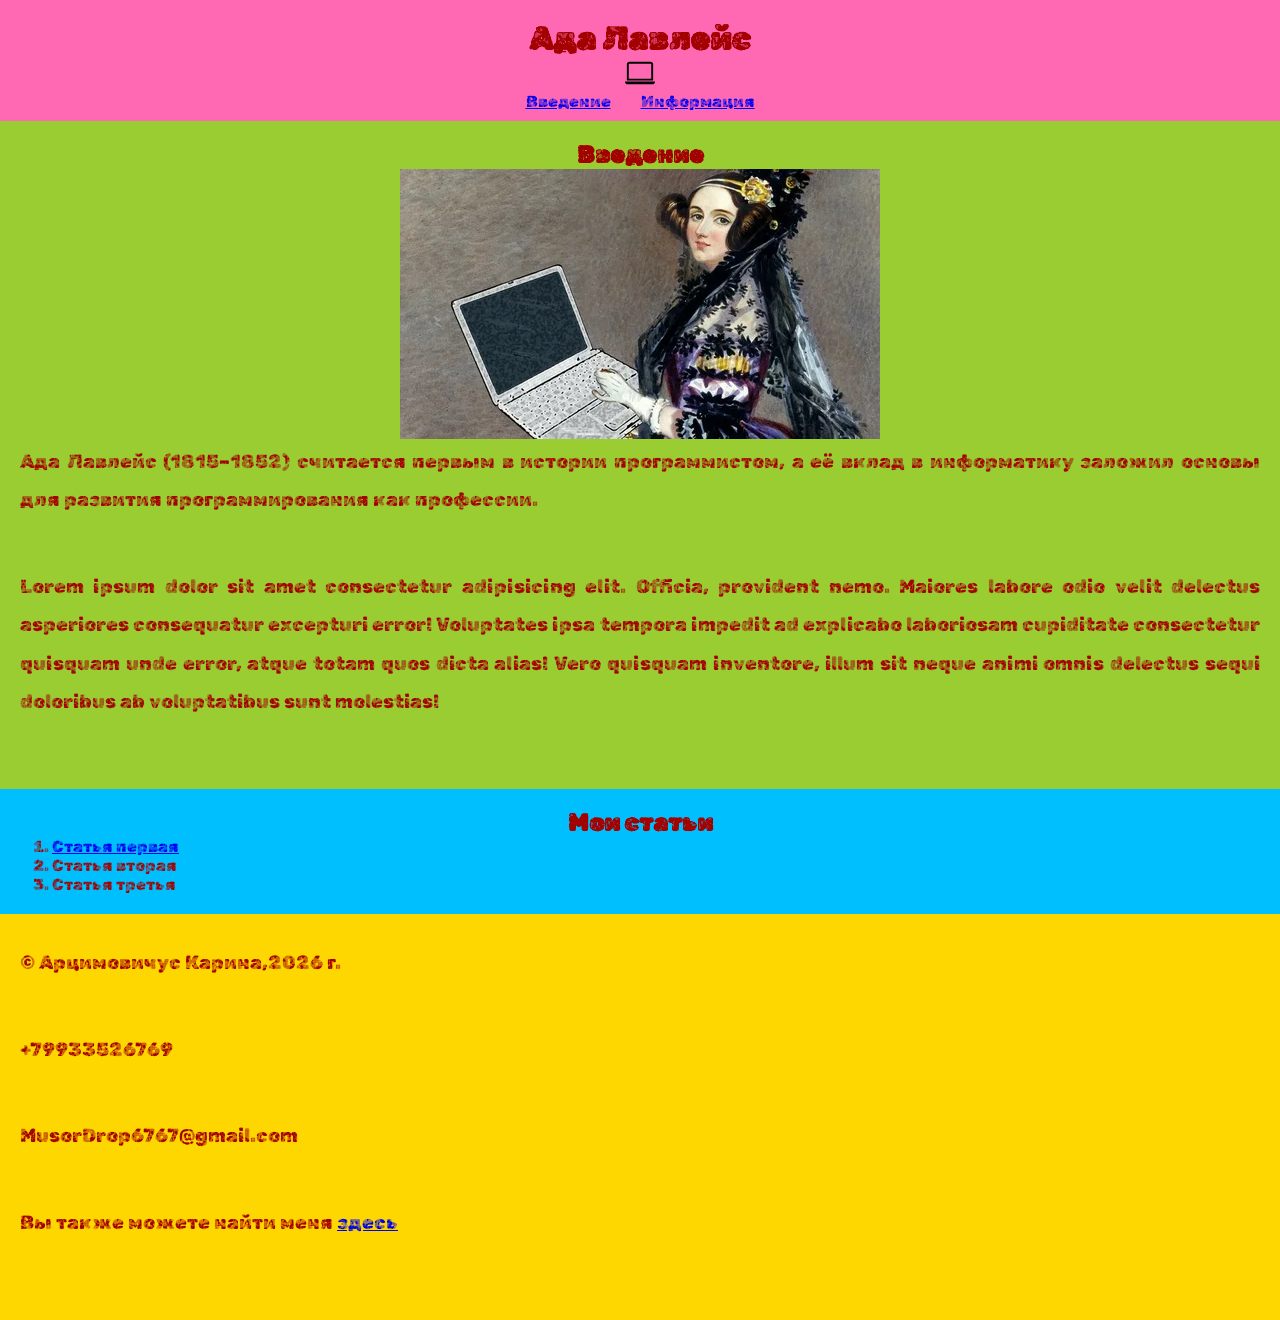
==== project2/index.html @ 1aae0730 "Add files via upload" ====
<!DOCTYPE html>
<html lang="ru">
<head>
    <meta charset="UTF-8">
    <meta name="viewport" content="width=device-width, initial-scale=1.0">
    <title>Ада Лавлейс</title>

<link rel="preconnect" href="https://fonts.googleapis.com">
<link rel="preconnect" href="https://fonts.gstatic.com" crossorigin>
<link href="https://fonts.googleapis.com/css2?family=Rubik+Maps&display=swap" rel="stylesheet">

    <link rel="stylesheet" href="css/style.css">

</head>
<body>
    <header>
        <h1>Ада Лавлейс</h1>
        <img width="30px" src="img/laptop.svg" alt="фотопк">
    <nav>
        <ul>
            <li><a href="#about">Введение</a>
            </li>
            <li><a href="#articles">Информация</a>

            </li>
        </ul>
    </nav>
    <main>
    </header>
   
        <section id="about">
            <h2> Введение</h2>
            <a download href="article1.html" href="article1.html">
                <img src="image/228.webp" alt="66">

           </a>

            <p>Ада Лавлейс (1815–1852) считается первым в истории программистом, а её вклад в информатику заложил основы для развития программирования как профессии.

            </p>
            <p>Lorem ipsum dolor sit amet consectetur adipisicing elit. Officia, provident nemo. Maiores labore odio velit delectus asperiores consequatur excepturi error! Voluptates ipsa tempora impedit ad explicabo laboriosam cupiditate consectetur quisquam unde error, atque totam quos dicta alias! Vero quisquam inventore, illum sit neque animi omnis delectus sequi doloribus ab voluptatibus sunt molestias!</p>

        </section>
        <section id="articles">
            <h2>Мои статьи</h2>
            <ol>
                <li>
                    <a href="article1.html">Статья первая</a>
                </li>
                <li>Статья вторая</li>
                <li>Статья третья</li>
            </ol>
        </section>
    </main>
    <footer>
        <p>&copy; Арцимовичус Карина,2026 г.</p>
        <p>+79933526769</p>
        <p>MusorDrop6767@gmail.com</p>
        <p>Вы также можете найти меня 
            <a target="_blank" href="https://midis.ru/">здесь</a></p>
    </footer>


</body>
</html>
---- project2/css/style.css ----
*{
    margin: 0;
    padding: 0;
}
 
html {
    font-size: 1em;
    font-family: "Rubik Maps", system-ui;
    color: rgb(163, 0, 0);
}
header {
    background-color: rgb(255, 105, 180);
    text-align: center;
    padding-top: 20px;
    padding-bottom: 10px;
    color: rgb(163, 0, 0);
}
footer {
    background-color: rgb(255, 215, 0);
    padding: 30px 20px;
    color: rgb(163, 0, 0);
}
#about {
    background-color: rgb(154, 205, 50);
    padding: 20px;
    text-align: center;
    color: rgb(163, 0, 0);
}
#articles{
    background-color: rgb(0, 191, 255);
    padding: 20px;
    color: rgb(163, 0, 0);
}
p {
    text-align: justify;
    font-size: 1.2rem;
    line-height: 2.4rem;
    margin-bottom: 3rem;
}
h2 {
    text-align: center;
    font-size: 1.5rem;
}

ol {
    padding-left: 2rem;
}
nav ul {
    list-style: none;
    display: flex;
    gap: 30px;
    justify-content: center;
}
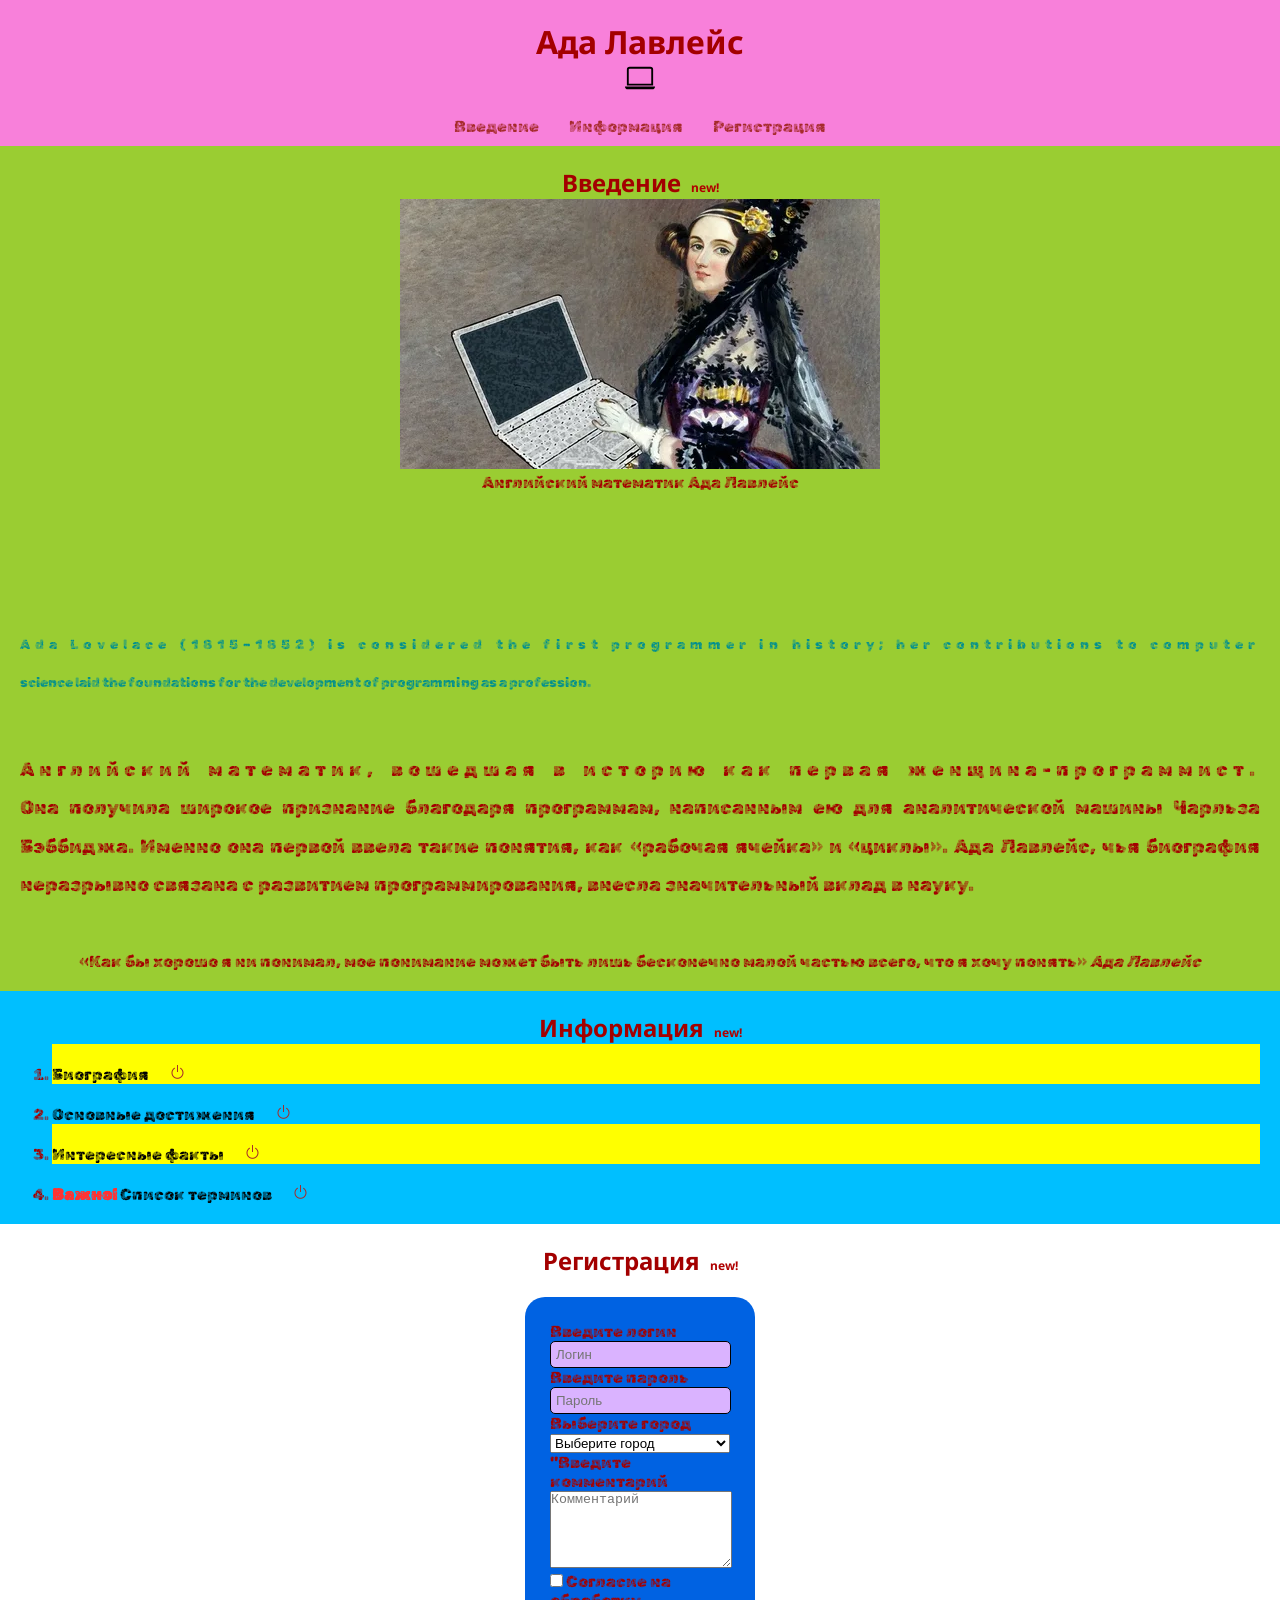
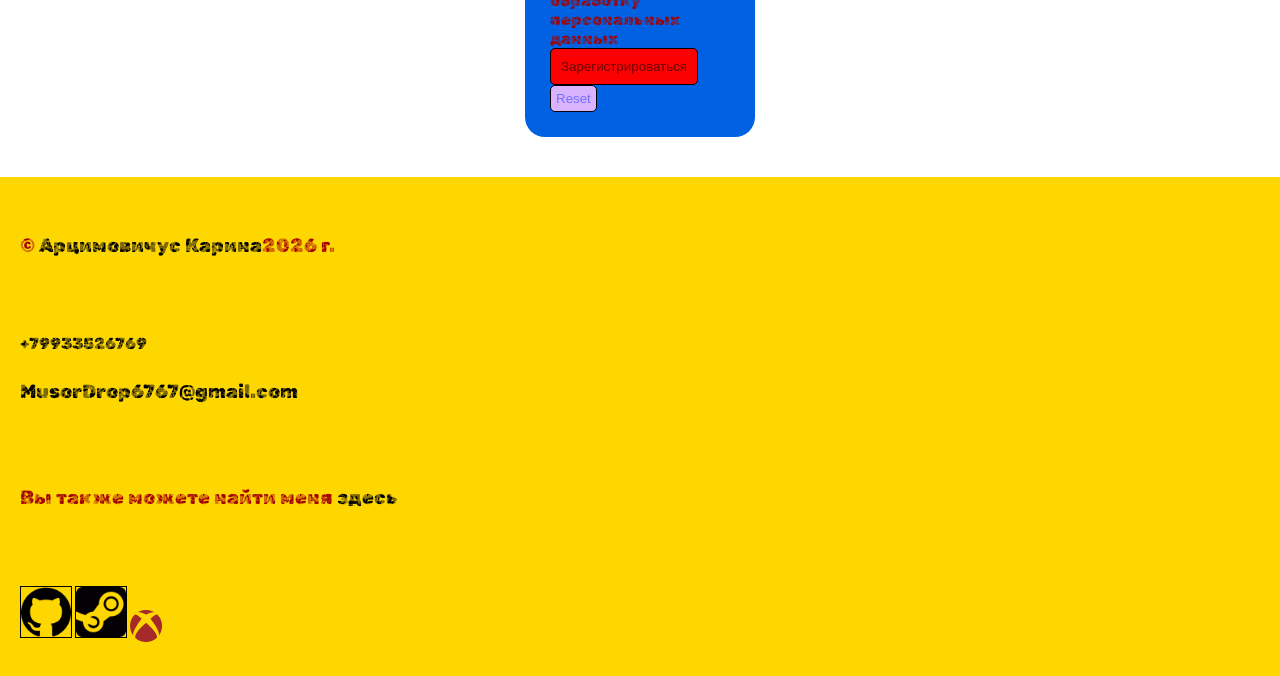
==== commit 96d70035: "Add files via upload" ====
--- a/project2/index.html
+++ b/project2/index.html
@@ -3,62 +3,156 @@
 <head>
     <meta charset="UTF-8">
     <meta name="viewport" content="width=device-width, initial-scale=1.0">
+    <meta name="keywords" content="Ада Лавлейс,статья о деятеле">
+    <meta name="description" content="Биография ученой Ады Лавлейс,ее достижения в науке.Интересные факты о ней.Список ею введенных терминов.">
+    <link rel="icon" type="image/ico" sizes="32x32" href="favicon.ico">
+
+<meta property="og:title" content="Главная страница">
+<meta property="og:site_name" content="Ада Лавлейс">
+<meta property="og:url" content="https://kiro9933.github.io/projec1/">
+<meta property="og:description" content="Биография ученой Ады Лавлейс,ее достижения в науке.Интересные факты о ней.Список ею введенных терминов.">
+
+<meta property="og:image" content="https://kiro9933.github.io/projec1//image/555.png">
+
+
+<!-- Chrome, Firefox OS and Opera -->
+<meta name="theme-color" content="#228B22" />
+
+<!-- Windows Phone -->
+<meta name="msapplication-navbutton-color" content="#228B22" />
+
+<!-- iOS Safari -->
+<meta name="apple-mobile-web-app-capable" content="yes" />
+<meta name="apple-mobile-web-app-status-bar-style" content="black-transcluent" />
+
+<!-- Яндекс.Браузер -->
+<meta name="viewport" content="ya-title=#228B22,ya-dock=fade" />
+
+
+
     <title>Ада Лавлейс</title>
 
 <link rel="preconnect" href="https://fonts.googleapis.com">
 <link rel="preconnect" href="https://fonts.gstatic.com" crossorigin>
 <link href="https://fonts.googleapis.com/css2?family=Rubik+Maps&display=swap" rel="stylesheet">
-
+    <link rel="stylesheet" href="https://cdn.jsdelivr.net/npm/bootstrap-icons@1.13.1/font/bootstrap-icons.min.css">
     <link rel="stylesheet" href="css/style.css">
 
+
+<link rel="preconnect" href="https://fonts.googleapis.com">
+<link rel="preconnect" href="https://fonts.gstatic.com" crossorigin>
+<link href="https://fonts.googleapis.com/css2?family=Noto+Sans:ital,wght@0,100..900;1,100..900&family=Playfair+Display:ital,wght@0,400..900;1,400..900&display=swap" rel="stylesheet">
 </head>
 <body>
     <header>
         <h1>Ада Лавлейс</h1>
         <img width="30px" src="img/laptop.svg" alt="фотопк">
+        
+        
+
     <nav>
         <ul>
-            <li><a href="#about">Введение</a>
+            <li><a href="#articles">Введение</a>
             </li>
             <li><a href="#articles">Информация</a>
+             </li>
+            <li><a href="#articles">Регистрация</a>
 
             </li>
         </ul>
     </nav>
+    </header>
     <main>
-    </header>
+    
    
         <section id="about">
             <h2> Введение</h2>
+             <figure>
+            
+                <img src="image/228.webp" alt="66">
+            <figcaption>Английский математик Ада Лавлейс</figcaption>
+             </figure>
             <a download href="article1.html" href="article1.html">
-                <img src="image/228.webp" alt="66">
 
            </a>
 
-            <p>Ада Лавлейс (1815–1852) считается первым в истории программистом, а её вклад в информатику заложил основы для развития программирования как профессии.
-
-            </p>
-            <p>Lorem ipsum dolor sit amet consectetur adipisicing elit. Officia, provident nemo. Maiores labore odio velit delectus asperiores consequatur excepturi error! Voluptates ipsa tempora impedit ad explicabo laboriosam cupiditate consectetur quisquam unde error, atque totam quos dicta alias! Vero quisquam inventore, illum sit neque animi omnis delectus sequi doloribus ab voluptatibus sunt molestias!</p>
+            <p lang="en">Ada Lovelace (1815–1852) is considered the first programmer in history; her contributions to computer science laid the foundations for the development of programming as a profession.</p>
+            <p class>Английский математик, вошедшая в историю как первая женщина-программист. Она получила широкое признание благодаря программам, написанным ею для аналитической машины Чарльза Бэббиджа. Именно она первой ввела такие понятия, как «рабочая ячейка» и «циклы». Ада Лавлейс, чья биография неразрывно связана с развитием программирования, внесла значительный вклад в науку.</p>
+            
+            
+            
+<blockquote>
+    «Как бы хорошо я ни понимал, мое понимание может быть лишь бесконечно малой частью всего, что я хочу понять»
+    <cite>Ада Лавлейс</cite>
+</blockquote>
 
         </section>
         <section id="articles">
-            <h2>Мои статьи</h2>
+            <h2>Информация</h2>
             <ol>
                 <li>
-                    <a href="article1.html">Статья первая</a>
+                    <a href="article1.html">Биография</a>
+                    
                 </li>
-                <li>Статья вторая</li>
-                <li>Статья третья</li>
+                <li><a href="article2.html">Основные достижения</a>
+                   
+                <li>
+                    <a href="article3.html">Интересные факты</a>
+                    
+                </li>
+                <li>
+            
+
+                    <a href="article4.html">Список терминов</a>
+                    
+                </li>
             </ol>
+        </section>
+        <section id="registration"> 
+            <h2>Регистрация</h2>
+            <form class="form-reg" action="">
+
+                <label for="login">Введите логин</label><br>
+                <input type="text" id="login" name="login" placeholder="Логин" required><br>
+                <label for="pass">Введите пароль</label><br>
+                <input type="password" id="pass" name="password" placeholder="Пароль" required><br>
+                
+                <label for="city">Выберите город</label><br>
+                <select name="city" id="city">
+                    <option value="" disabled selected>Выберите город</option>
+                    <option value="mos">Москва</option>
+                    <option value="chel">Челябинск</option>
+                    <option value="kld">Калининград</option>
+
+                </select><br>
+                <label for="comment">"Введите комментарий</label><br>
+                <textarea name="comment" id="comment"
+                placeholder="Комментарий" rows="5" cols="20"></textarea>
+
+                <input type="checkbox" id="argeement" name="argeement">
+                <label for="argeement">Согласие на обработку персональных данных</label>
+                <input type="submit" value="Зарегистрироваться"><br>
+                <input type="reset">
+
+            </form>
+
+
         </section>
     </main>
     <footer>
-        <p>&copy; Арцимовичус Карина,2026 г.</p>
-        <p>+79933526769</p>
-        <p>MusorDrop6767@gmail.com</p>
+        <p>&copy;
+            
+        <a target="_blank" href="https://vk.ru/"> Арцимовичус Карина</a>2026 г.</p>
+            <a href="tel:+79933526769" >+79933526769</a>
+        <p><a href="mailto:MusorDrop6767@gmail.com" >MusorDrop6767@gmail.com</a></p> 
         <p>Вы также можете найти меня 
             <a target="_blank" href="https://midis.ru/">здесь</a></p>
+
+            <a target ="_blank" href="https://github.com/"><img width="50px"  src="image/github.png" alt="github" class="border"></a>
+            <a target ="_blank" href="https://store.steampowered.com/"><img width="50px"  src="image/steam.png" alt="bi-xbox" class="border"></a>
+            <i class="bi bi-xbox"></i>
     </footer>
+    
 
 
 </body>
--- a/project2/css/style.css
+++ b/project2/css/style.css
@@ -3,13 +3,17 @@
     padding: 0;
 }
  
-html {
+body {
     font-size: 1em;
     font-family: "Rubik Maps", system-ui;
     color: rgb(163, 0, 0);
 }
+h1,h2,h3{
+  font-family: "Noto Sans", sans-serif;
+}
+
 header {
-    background-color: rgb(255, 105, 180);
+    background-color: rgb(248, 128, 218);
     text-align: center;
     padding-top: 20px;
     padding-bottom: 10px;
@@ -50,4 +54,147 @@
     display: flex;
     gap: 30px;
     justify-content: center;
-}+}
+a {
+    color:rgb(146, 0, 90)
+}
+section{
+    padding:20px ;
+}
+nav a:visited{
+    color: blue;
+}
+
+nav a:hover{
+    color: rgb(184, 3, 3);
+    text-decoration: underline;
+}
+nav a:focus{
+    color: aquamarine;
+    transform: scale(1.2);
+}
+nav a:active{
+    color: blueviolet;
+}
+nav a:link{
+    color: brown;
+}
+nav a{
+    color: brown;
+    text-decoration: none;
+    display: inline-block;
+    transition: 0.5s;
+}
+#articles li:nth-child(odd){
+    background-color: rgb(255, 255, 0);
+}
+
+#article-content p::first-line {
+    letter-spacing: ;
+    font-weight: 500;
+}
+
+
+#articles li:last-child::before {
+content: "Важно! ";
+color: #ff3333;
+font-weight: bold;
+}
+h2::after{
+    content: "new!";
+    font-size: 12px;
+    margin-left: 10px;
+    color: rgb(175, 0, 0);
+}
+.bi-xbox{
+    color: brown;
+    font-size: 32px;
+}
+#articles a::after{
+    content: "\F4FF";
+    font-family: "bootstrap-icons";
+    color: brown;
+    margin-left: 20px;
+}
+
+/*---------верстка формы-------*/
+.form-reg{
+    width: 180px;
+    margin: 20px auto;
+    background-color: rgb(0, 98, 226);
+    border-radius: 20px;
+    padding: 25px;
+}
+
+input {
+    background-color: rgb(218, 179, 255);
+    border: rgb(0, 0, 0) 1px solid;
+    border-radius: 5px;
+    padding: 5px;
+    color: rgb(113, 113, 255);
+
+}
+input[type=submit]{
+    background-color: rgb(252, 1, 1);
+    color: rgb(109, 3, 3);
+    padding: 10px;
+}
+
+input[type=submit]:hover {
+    background-color: black;
+    cursor: pointer;
+}
+
+input[type=checkbox],
+input[type=radio]{
+    accent-color: rgb(241, 0, 0);
+}
+select{
+    width: 180px;
+}
+textarea{
+    width: 180px;
+}
+ /* a:visited{
+    color: blue;
+} */
+ a{
+    color: rgb(0, 0, 0);
+    text-decoration: none;
+    display: inline-block;
+    transition: 0.5s;
+    margin-top: 20px;
+}
+ a:hover{
+    color: rgb(184, 3, 3);
+    text-decoration: underline;
+}
+ a:focus{
+    color: aquamarine;
+    transform: scale(1.2);
+}
+ a:active{
+    color: blueviolet;
+}
+ /* a:link{
+    color: brown;
+} */
+
+
+p:lang(en){
+    font-size: 10pt;
+	color: rgb(0, 143, 143);
+}
+
+#about p::first-line{
+    letter-spacing: 5px;
+}
+.border
+{
+    border: black solid 1px;
+
+}
+h2 + figure{
+    padding-bottom: 110px;
+}
+
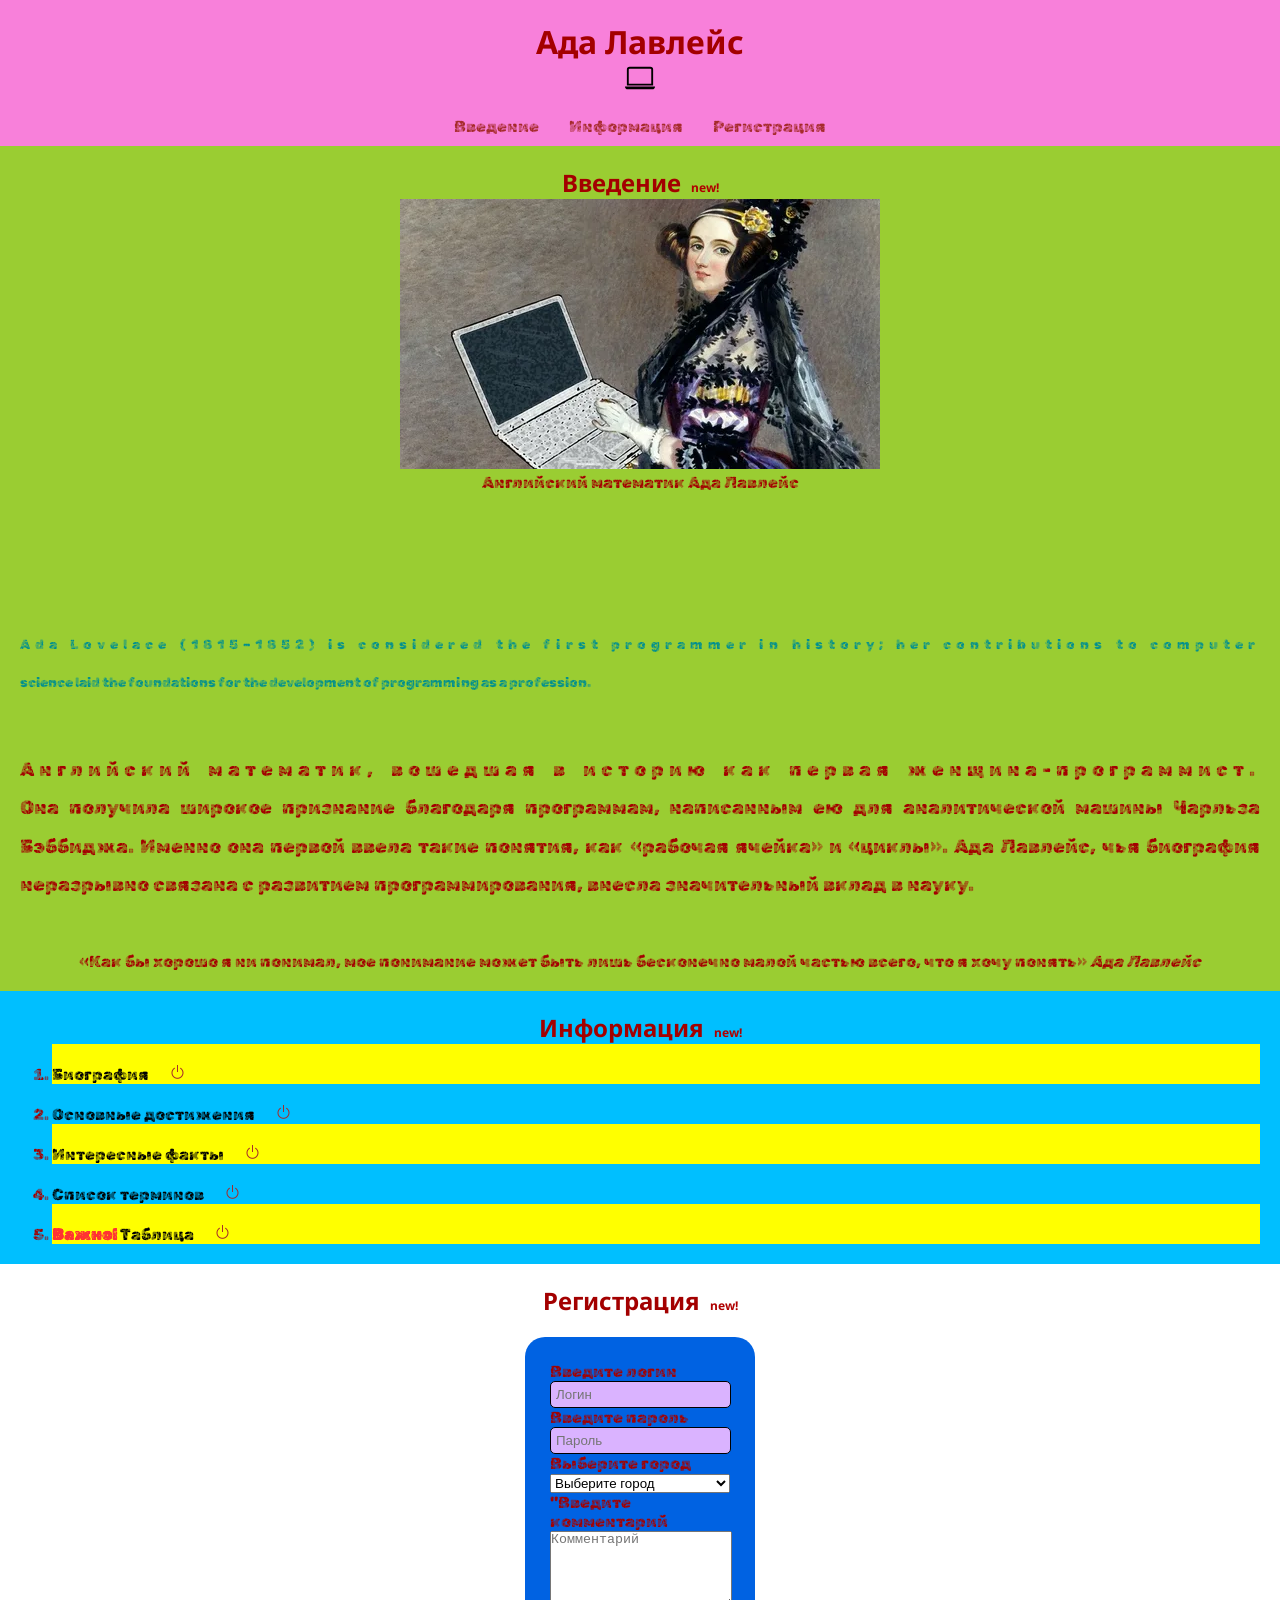
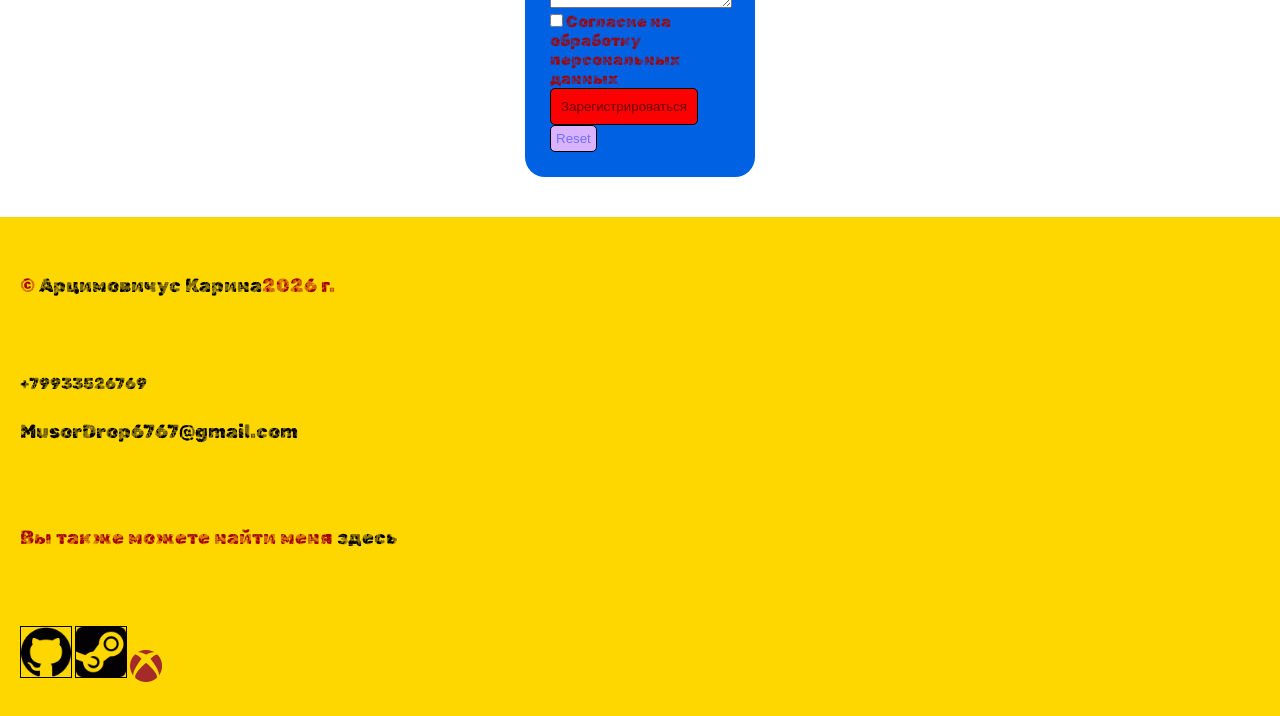
==== commit dca91e66: "Add files via upload" ====
--- a/project2/index.html
+++ b/project2/index.html
@@ -12,7 +12,7 @@
 <meta property="og:url" content="https://kiro9933.github.io/projec1/">
 <meta property="og:description" content="Биография ученой Ады Лавлейс,ее достижения в науке.Интересные факты о ней.Список ею введенных терминов.">
 
-<meta property="og:image" content="https://kiro9933.github.io/projec1//image/555.png">
+<meta property="og:image" content="https://kiro9933.github.io/projec1/image/555.png">
 
 
 <!-- Chrome, Firefox OS and Opera -->
@@ -106,6 +106,10 @@
                     <a href="article4.html">Список терминов</a>
                     
                 </li>
+                <li>
+                    <a href="article5.html">Таблица</a>
+                    
+                </li>
             </ol>
         </section>
         <section id="registration"> 
--- a/project2/css/style.css
+++ b/project2/css/style.css
@@ -197,4 +197,12 @@
 h2 + figure{
     padding-bottom: 110px;
 }
-
+table {      
+    border-collapse: collapse;
+    border: 5px solid gray;
+}
+  
+td, th {
+    border: 2px solid black;
+}
+
